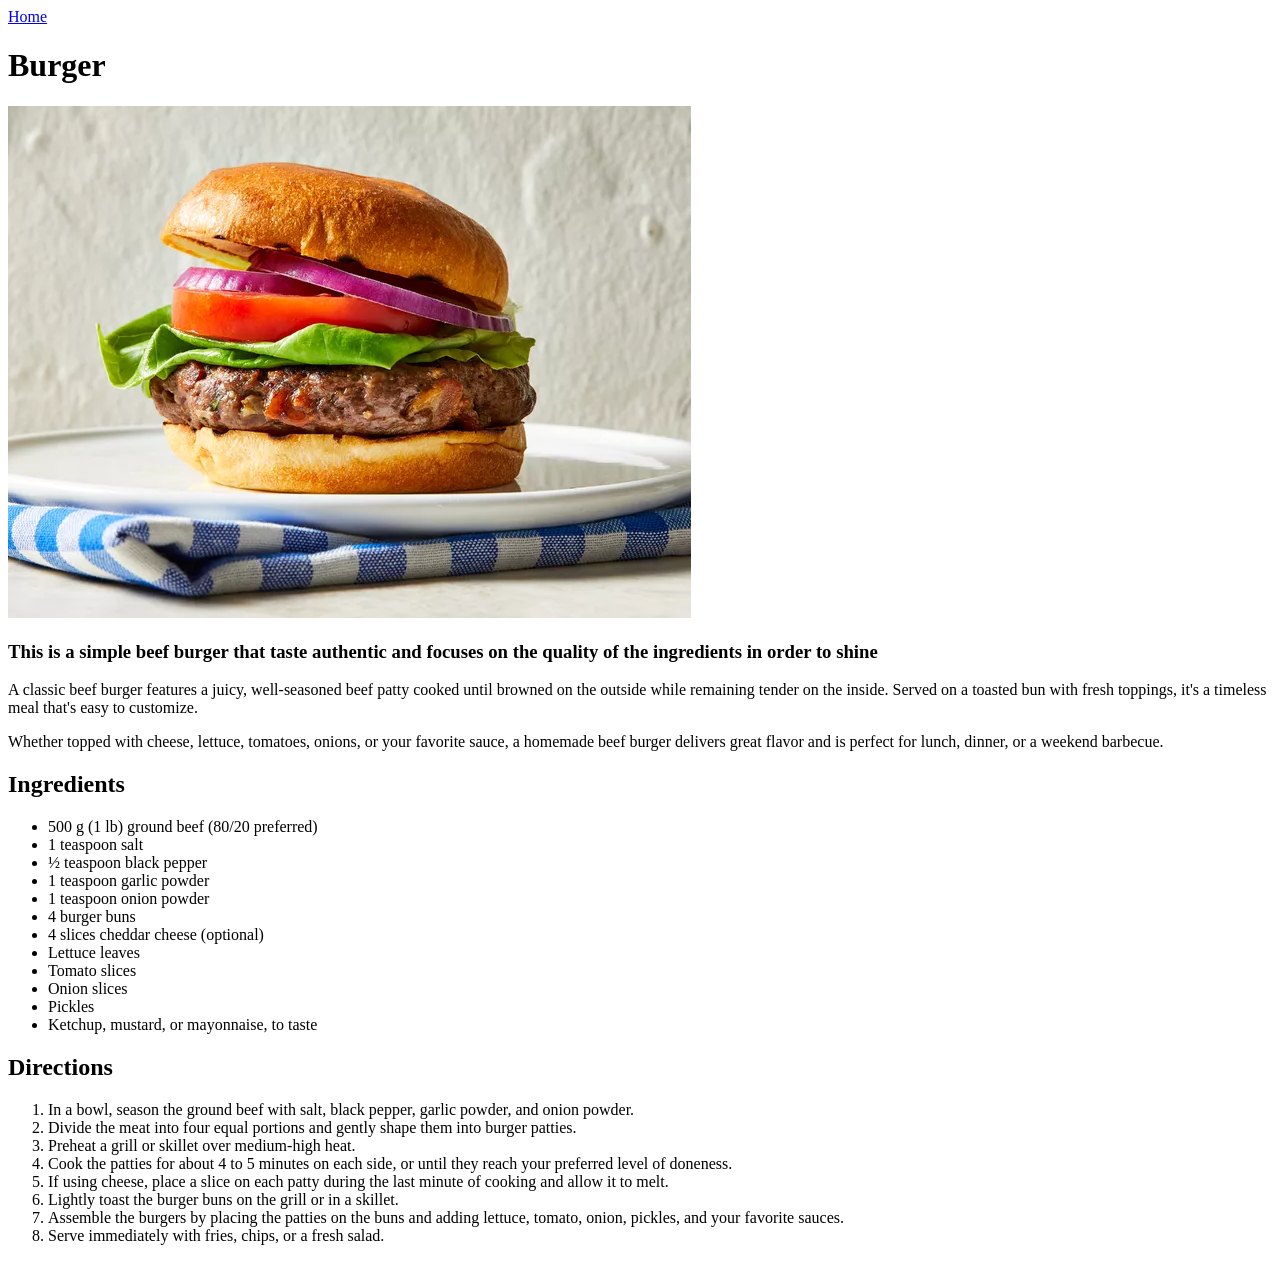
==== recipes/burger.html @ c8c91488 "Add content to burger recipe Added a description, an ingredient list, and detailed cooking instructi" ====
<!DOCTYPE html>
<html lang="en">

<head>
    <meta charset="UTF-8">
    <meta name="viewport" content="width=device-width, initial-scale=1.0">
    <title>Burger Recipe</title>
</head>

<body>
    <a href="/index.html">Home</a>
    <h1>Burger</h1>
    <img src="/images/burger.webp" alt="a burger image">

    <h3>This is a simple beef burger that taste authentic and focuses on the quality of the ingredients in order to
        shine
    </h3>

    <p>
        A classic beef burger features a juicy, well-seasoned beef patty cooked
        until browned on the outside while remaining tender on the inside.
        Served on a toasted bun with fresh toppings, it's a timeless meal that's
        easy to customize.
    </p>

    <p>
        Whether topped with cheese, lettuce, tomatoes, onions, or your favorite
        sauce, a homemade beef burger delivers great flavor and is perfect for
        lunch, dinner, or a weekend barbecue.
    </p>

    <h2>Ingredients</h2>

    <ul>
        <li>500 g (1 lb) ground beef (80/20 preferred)</li>
        <li>1 teaspoon salt</li>
        <li>½ teaspoon black pepper</li>
        <li>1 teaspoon garlic powder</li>
        <li>1 teaspoon onion powder</li>
        <li>4 burger buns</li>
        <li>4 slices cheddar cheese (optional)</li>
        <li>Lettuce leaves</li>
        <li>Tomato slices</li>
        <li>Onion slices</li>
        <li>Pickles</li>
        <li>Ketchup, mustard, or mayonnaise, to taste</li>
    </ul>

    <h2>Directions</h2>

    <ol>
        <li>In a bowl, season the ground beef with salt, black pepper, garlic powder, and onion powder.</li>
        <li>Divide the meat into four equal portions and gently shape them into burger patties.</li>
        <li>Preheat a grill or skillet over medium-high heat.</li>
        <li>Cook the patties for about 4 to 5 minutes on each side, or until they reach your preferred level of
            doneness.</li>
        <li>If using cheese, place a slice on each patty during the last minute of cooking and allow it to melt.</li>
        <li>Lightly toast the burger buns on the grill or in a skillet.</li>
        <li>Assemble the burgers by placing the patties on the buns and adding lettuce, tomato, onion, pickles, and your
            favorite sauces.</li>
        <li>Serve immediately with fries, chips, or a fresh salad.</li>
    </ol>



</body>

</html>
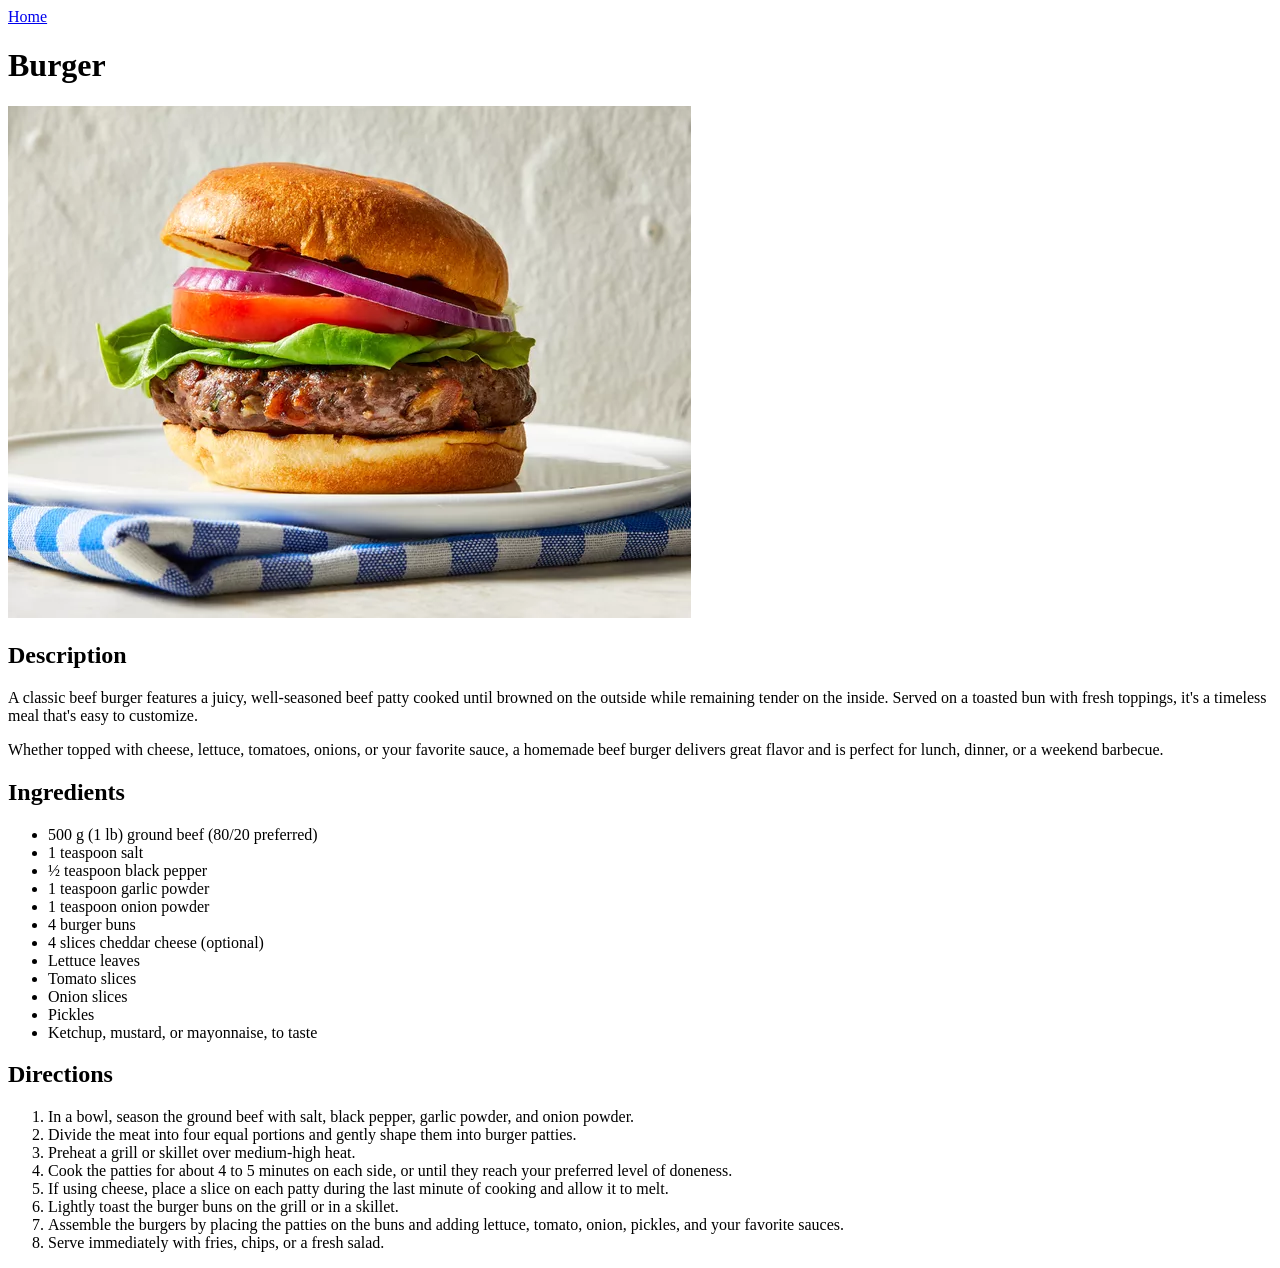
==== commit 750c274f: "Fix description heading in kofta and burger recipe pages" ====
--- a/recipes/burger.html
+++ b/recipes/burger.html
@@ -1,68 +1,74 @@
-<!DOCTYPE html>
+<!doctype html>
 <html lang="en">
+  <head>
+    <meta charset="UTF-8" />
+    <meta name="viewport" content="width=device-width, initial-scale=1.0" />
+    <title>Burger Recipe</title>
+  </head>
 
-<head>
-    <meta charset="UTF-8">
-    <meta name="viewport" content="width=device-width, initial-scale=1.0">
-    <title>Burger Recipe</title>
-</head>
-
-<body>
+  <body>
     <a href="/index.html">Home</a>
     <h1>Burger</h1>
-    <img src="/images/burger.webp" alt="a burger image">
+    <img src="/images/burger.webp" alt="a burger image" />
 
-    <h3>This is a simple beef burger that taste authentic and focuses on the quality of the ingredients in order to
-        shine
-    </h3>
+    <h2>Description</h2>
 
     <p>
-        A classic beef burger features a juicy, well-seasoned beef patty cooked
-        until browned on the outside while remaining tender on the inside.
-        Served on a toasted bun with fresh toppings, it's a timeless meal that's
-        easy to customize.
+      A classic beef burger features a juicy, well-seasoned beef patty cooked
+      until browned on the outside while remaining tender on the inside. Served
+      on a toasted bun with fresh toppings, it's a timeless meal that's easy to
+      customize.
     </p>
 
     <p>
-        Whether topped with cheese, lettuce, tomatoes, onions, or your favorite
-        sauce, a homemade beef burger delivers great flavor and is perfect for
-        lunch, dinner, or a weekend barbecue.
+      Whether topped with cheese, lettuce, tomatoes, onions, or your favorite
+      sauce, a homemade beef burger delivers great flavor and is perfect for
+      lunch, dinner, or a weekend barbecue.
     </p>
 
     <h2>Ingredients</h2>
 
     <ul>
-        <li>500 g (1 lb) ground beef (80/20 preferred)</li>
-        <li>1 teaspoon salt</li>
-        <li>½ teaspoon black pepper</li>
-        <li>1 teaspoon garlic powder</li>
-        <li>1 teaspoon onion powder</li>
-        <li>4 burger buns</li>
-        <li>4 slices cheddar cheese (optional)</li>
-        <li>Lettuce leaves</li>
-        <li>Tomato slices</li>
-        <li>Onion slices</li>
-        <li>Pickles</li>
-        <li>Ketchup, mustard, or mayonnaise, to taste</li>
+      <li>500 g (1 lb) ground beef (80/20 preferred)</li>
+      <li>1 teaspoon salt</li>
+      <li>½ teaspoon black pepper</li>
+      <li>1 teaspoon garlic powder</li>
+      <li>1 teaspoon onion powder</li>
+      <li>4 burger buns</li>
+      <li>4 slices cheddar cheese (optional)</li>
+      <li>Lettuce leaves</li>
+      <li>Tomato slices</li>
+      <li>Onion slices</li>
+      <li>Pickles</li>
+      <li>Ketchup, mustard, or mayonnaise, to taste</li>
     </ul>
 
     <h2>Directions</h2>
 
     <ol>
-        <li>In a bowl, season the ground beef with salt, black pepper, garlic powder, and onion powder.</li>
-        <li>Divide the meat into four equal portions and gently shape them into burger patties.</li>
-        <li>Preheat a grill or skillet over medium-high heat.</li>
-        <li>Cook the patties for about 4 to 5 minutes on each side, or until they reach your preferred level of
-            doneness.</li>
-        <li>If using cheese, place a slice on each patty during the last minute of cooking and allow it to melt.</li>
-        <li>Lightly toast the burger buns on the grill or in a skillet.</li>
-        <li>Assemble the burgers by placing the patties on the buns and adding lettuce, tomato, onion, pickles, and your
-            favorite sauces.</li>
-        <li>Serve immediately with fries, chips, or a fresh salad.</li>
+      <li>
+        In a bowl, season the ground beef with salt, black pepper, garlic
+        powder, and onion powder.
+      </li>
+      <li>
+        Divide the meat into four equal portions and gently shape them into
+        burger patties.
+      </li>
+      <li>Preheat a grill or skillet over medium-high heat.</li>
+      <li>
+        Cook the patties for about 4 to 5 minutes on each side, or until they
+        reach your preferred level of doneness.
+      </li>
+      <li>
+        If using cheese, place a slice on each patty during the last minute of
+        cooking and allow it to melt.
+      </li>
+      <li>Lightly toast the burger buns on the grill or in a skillet.</li>
+      <li>
+        Assemble the burgers by placing the patties on the buns and adding
+        lettuce, tomato, onion, pickles, and your favorite sauces.
+      </li>
+      <li>Serve immediately with fries, chips, or a fresh salad.</li>
     </ol>
-
-
-
-</body>
-
-</html>+  </body>
+</html>
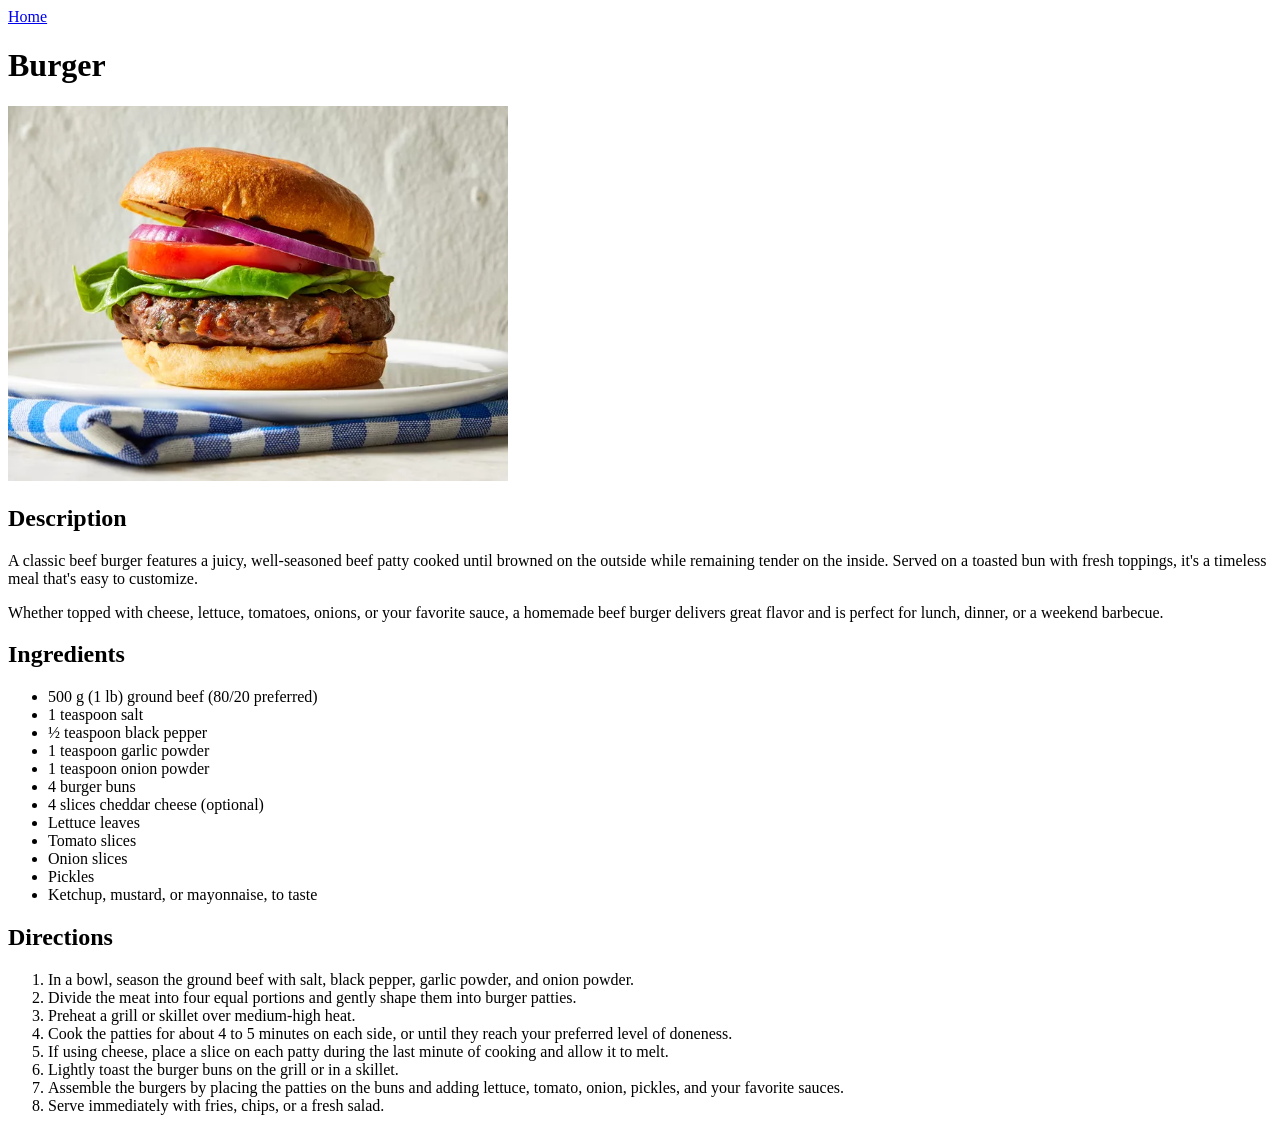
==== commit 7030aec7: "set the width of all recipe images to 500px" ====
--- a/recipes/burger.html
+++ b/recipes/burger.html
@@ -9,7 +9,7 @@
   <body>
     <a href="/index.html">Home</a>
     <h1>Burger</h1>
-    <img src="/images/burger.webp" alt="a burger image" />
+    <img src="/images/burger.webp" alt="a burger image" width="500px" />
 
     <h2>Description</h2>
 
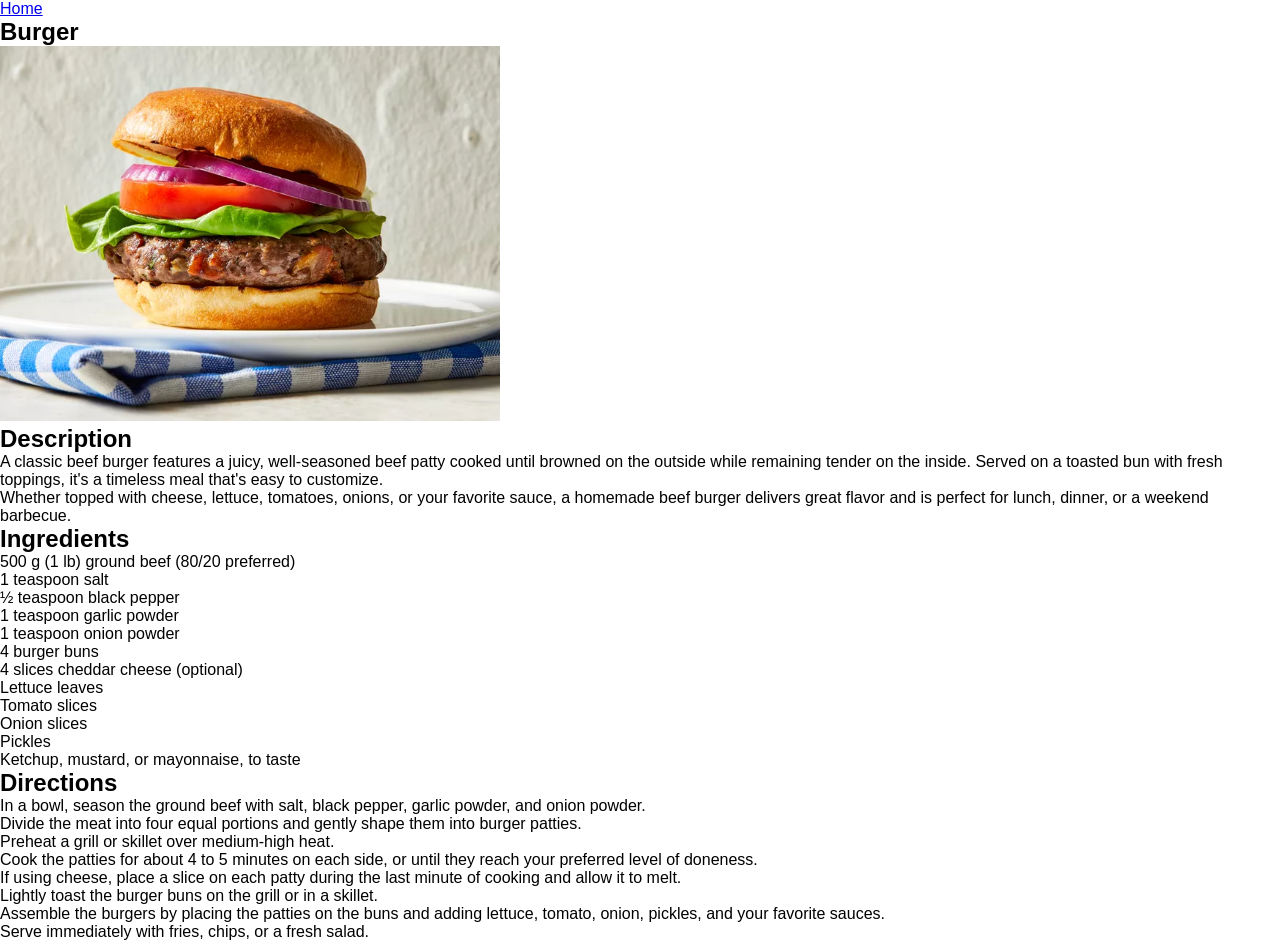
==== commit 6eadb410: "Add section element and calsses to recipe pages" ====
--- a/recipes/burger.html
+++ b/recipes/burger.html
@@ -3,72 +3,77 @@
   <head>
     <meta charset="UTF-8" />
     <meta name="viewport" content="width=device-width, initial-scale=1.0" />
+    <link rel="stylesheet" href="../style.css" />
     <title>Burger Recipe</title>
   </head>
 
   <body>
-    <a href="/index.html">Home</a>
-    <h1>Burger</h1>
-    <img src="/images/burger.webp" alt="a burger image" width="500px" />
+    <a class="back-home" href="../index.html">Home</a>
 
-    <h2>Description</h2>
+    <section class="recipe-section">
+      <h1 class="recipe-title">Burger</h1>
 
-    <p>
-      A classic beef burger features a juicy, well-seasoned beef patty cooked
-      until browned on the outside while remaining tender on the inside. Served
-      on a toasted bun with fresh toppings, it's a timeless meal that's easy to
-      customize.
-    </p>
+      <img src="../images/burger.webp" alt="a burger image" width="500px" />
 
-    <p>
-      Whether topped with cheese, lettuce, tomatoes, onions, or your favorite
-      sauce, a homemade beef burger delivers great flavor and is perfect for
-      lunch, dinner, or a weekend barbecue.
-    </p>
+      <h2 class="recipe-sub-heading">Description</h2>
 
-    <h2>Ingredients</h2>
+      <p>
+        A classic beef burger features a juicy, well-seasoned beef patty cooked
+        until browned on the outside while remaining tender on the inside.
+        Served on a toasted bun with fresh toppings, it's a timeless meal that's
+        easy to customize.
+      </p>
 
-    <ul>
-      <li>500 g (1 lb) ground beef (80/20 preferred)</li>
-      <li>1 teaspoon salt</li>
-      <li>½ teaspoon black pepper</li>
-      <li>1 teaspoon garlic powder</li>
-      <li>1 teaspoon onion powder</li>
-      <li>4 burger buns</li>
-      <li>4 slices cheddar cheese (optional)</li>
-      <li>Lettuce leaves</li>
-      <li>Tomato slices</li>
-      <li>Onion slices</li>
-      <li>Pickles</li>
-      <li>Ketchup, mustard, or mayonnaise, to taste</li>
-    </ul>
+      <p>
+        Whether topped with cheese, lettuce, tomatoes, onions, or your favorite
+        sauce, a homemade beef burger delivers great flavor and is perfect for
+        lunch, dinner, or a weekend barbecue.
+      </p>
 
-    <h2>Directions</h2>
+      <h2 class="recipe-sub-heading">Ingredients</h2>
 
-    <ol>
-      <li>
-        In a bowl, season the ground beef with salt, black pepper, garlic
-        powder, and onion powder.
-      </li>
-      <li>
-        Divide the meat into four equal portions and gently shape them into
-        burger patties.
-      </li>
-      <li>Preheat a grill or skillet over medium-high heat.</li>
-      <li>
-        Cook the patties for about 4 to 5 minutes on each side, or until they
-        reach your preferred level of doneness.
-      </li>
-      <li>
-        If using cheese, place a slice on each patty during the last minute of
-        cooking and allow it to melt.
-      </li>
-      <li>Lightly toast the burger buns on the grill or in a skillet.</li>
-      <li>
-        Assemble the burgers by placing the patties on the buns and adding
-        lettuce, tomato, onion, pickles, and your favorite sauces.
-      </li>
-      <li>Serve immediately with fries, chips, or a fresh salad.</li>
-    </ol>
+      <ul>
+        <li>500 g (1 lb) ground beef (80/20 preferred)</li>
+        <li>1 teaspoon salt</li>
+        <li>½ teaspoon black pepper</li>
+        <li>1 teaspoon garlic powder</li>
+        <li>1 teaspoon onion powder</li>
+        <li>4 burger buns</li>
+        <li>4 slices cheddar cheese (optional)</li>
+        <li>Lettuce leaves</li>
+        <li>Tomato slices</li>
+        <li>Onion slices</li>
+        <li>Pickles</li>
+        <li>Ketchup, mustard, or mayonnaise, to taste</li>
+      </ul>
+
+      <h2 class="recipe-sub-heading">Directions</h2>
+
+      <ol>
+        <li>
+          In a bowl, season the ground beef with salt, black pepper, garlic
+          powder, and onion powder.
+        </li>
+        <li>
+          Divide the meat into four equal portions and gently shape them into
+          burger patties.
+        </li>
+        <li>Preheat a grill or skillet over medium-high heat.</li>
+        <li>
+          Cook the patties for about 4 to 5 minutes on each side, or until they
+          reach your preferred level of doneness.
+        </li>
+        <li>
+          If using cheese, place a slice on each patty during the last minute of
+          cooking and allow it to melt.
+        </li>
+        <li>Lightly toast the burger buns on the grill or in a skillet.</li>
+        <li>
+          Assemble the burgers by placing the patties on the buns and adding
+          lettuce, tomato, onion, pickles, and your favorite sauces.
+        </li>
+        <li>Serve immediately with fries, chips, or a fresh salad.</li>
+      </ol>
+    </section>
   </body>
 </html>
--- a/style.css
+++ b/style.css
@@ -0,0 +1,50 @@
+* {
+    margin: 0;
+    padding: 0;
+    box-sizing: border-box;
+}
+
+body {
+    font-family: Arial, Helvetica, sans-serif;
+    font-size: 16px;
+    height: 100vh;
+
+
+}
+
+.home-content {
+    display: flex;
+    flex-direction: column;
+    justify-content: center;
+    align-items: center;
+    height: 100%;
+    gap: 50px;
+}
+
+.main-heading {
+    color: #1F2238;
+    text-transform: uppercase;
+    color: #9A5A22
+
+}
+
+.recipes-list {
+    list-style: none;
+}
+
+.recipes-list li {
+    border-bottom: 1px solid rgba(196, 106, 26, .6);
+    margin-bottom: 20px;
+    text-align: center;
+    padding: 0 10px 20px 10px;
+
+    
+
+}
+
+.recipes-list a {
+    color: #1F2238;
+    text-decoration: none;
+    font-size: 18px;
+    text-transform: capitalize;
+} 
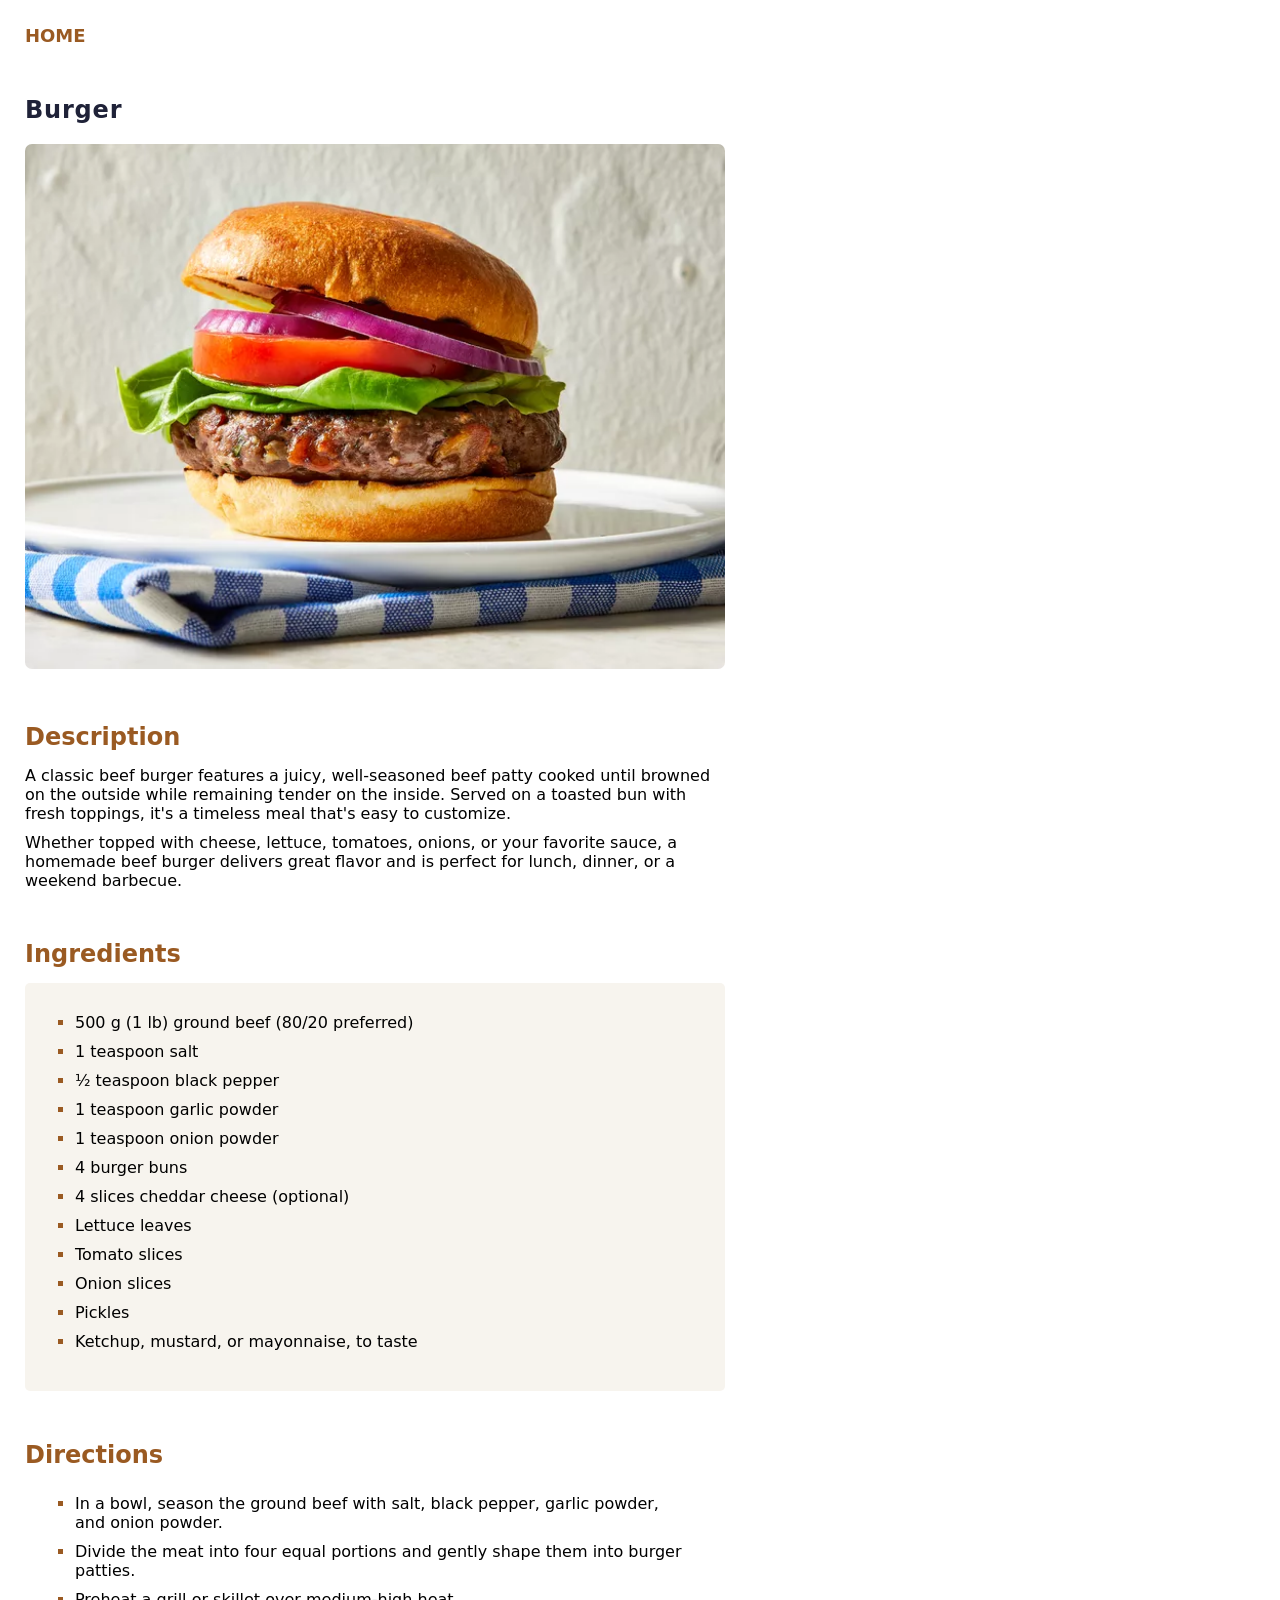
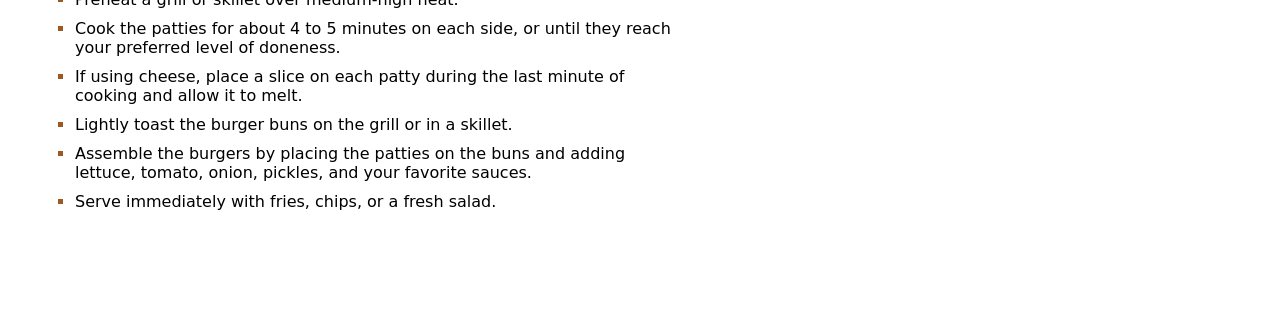
==== commit bfa981ef: "Add style to recipe pages" ====
--- a/recipes/burger.html
+++ b/recipes/burger.html
@@ -13,10 +13,9 @@
     <section class="recipe-section">
       <h1 class="recipe-title">Burger</h1>
 
-      <img src="../images/burger.webp" alt="a burger image" width="500px" />
+      <img src="../images/burger.webp" alt="a burger image" />
 
       <h2 class="recipe-sub-heading">Description</h2>
-
       <p>
         A classic beef burger features a juicy, well-seasoned beef patty cooked
         until browned on the outside while remaining tender on the inside.
--- a/style.css
+++ b/style.css
@@ -5,12 +5,15 @@
 }
 
 body {
-    font-family: Arial, Helvetica, sans-serif;
+    font-family:  system-ui, -apple-system, BlinkMacSystemFont, 'Segoe UI', Roboto, Oxygen, Ubuntu, Cantarell, 'Open Sans', 'Helvetica Neue', sans-serif;
     font-size: 16px;
     height: 100vh;
+    padding: 25px;
 
 
 }
+
+/* home pages */
 
 .home-content {
     display: flex;
@@ -24,7 +27,7 @@
 .main-heading {
     color: #1F2238;
     text-transform: uppercase;
-    color: #9A5A22
+    color: #9A5A22;
 
 }
 
@@ -48,3 +51,86 @@
     font-size: 18px;
     text-transform: capitalize;
 } 
+
+
+
+/* recipe pages */
+
+.back-home {
+    text-decoration: none;
+    color: #9A5A22;
+    text-transform: uppercase;
+    font-size: 18px;
+    font-weight: 600;
+    display: inline-block;
+    margin-bottom: 50px;
+
+}
+.recipe-section {
+    max-width: 700px;
+}
+
+.recipe-title {
+    color: #1F2238;
+    text-transform: capitalize;
+    margin-bottom: 20px;
+    letter-spacing: .8px;
+
+}
+
+
+.recipe-section img {
+    width: 100%;
+    max-width : 700px;
+    height: auto;
+    border-radius: 7px;
+    margin-bottom: 50px;
+}
+
+.recipe-sub-heading {
+    color: #9A5A22;
+    margin-bottom: 15px;
+
+
+}
+
+.recipe-section p {
+    margin-bottom: 10px;
+}
+
+.recipe-section p:last-of-type {
+    margin-bottom: 50px;
+}
+
+.recipe-section ul,
+.recipe-section ol {
+    background-color: #F7F4EE;
+    padding: 30px 40px 30px 50px;
+    border-radius: 5px;
+    margin-bottom: 50px;
+
+    list-style: square;
+    /* list-style-position: inside; */
+    
+}
+
+.recipe-section ul li,
+.recipe-section ol li {
+    margin-bottom: 10px;
+}
+
+.recipe-section ul li::marker,
+.recipe-section ol li::marker {
+    color: #9A5A22;
+
+}
+
+.recipe-section ol {
+    background-color: transparent;
+    padding-top: 10px;
+    padding-bottom: 100px;
+}
+
+
+
+
